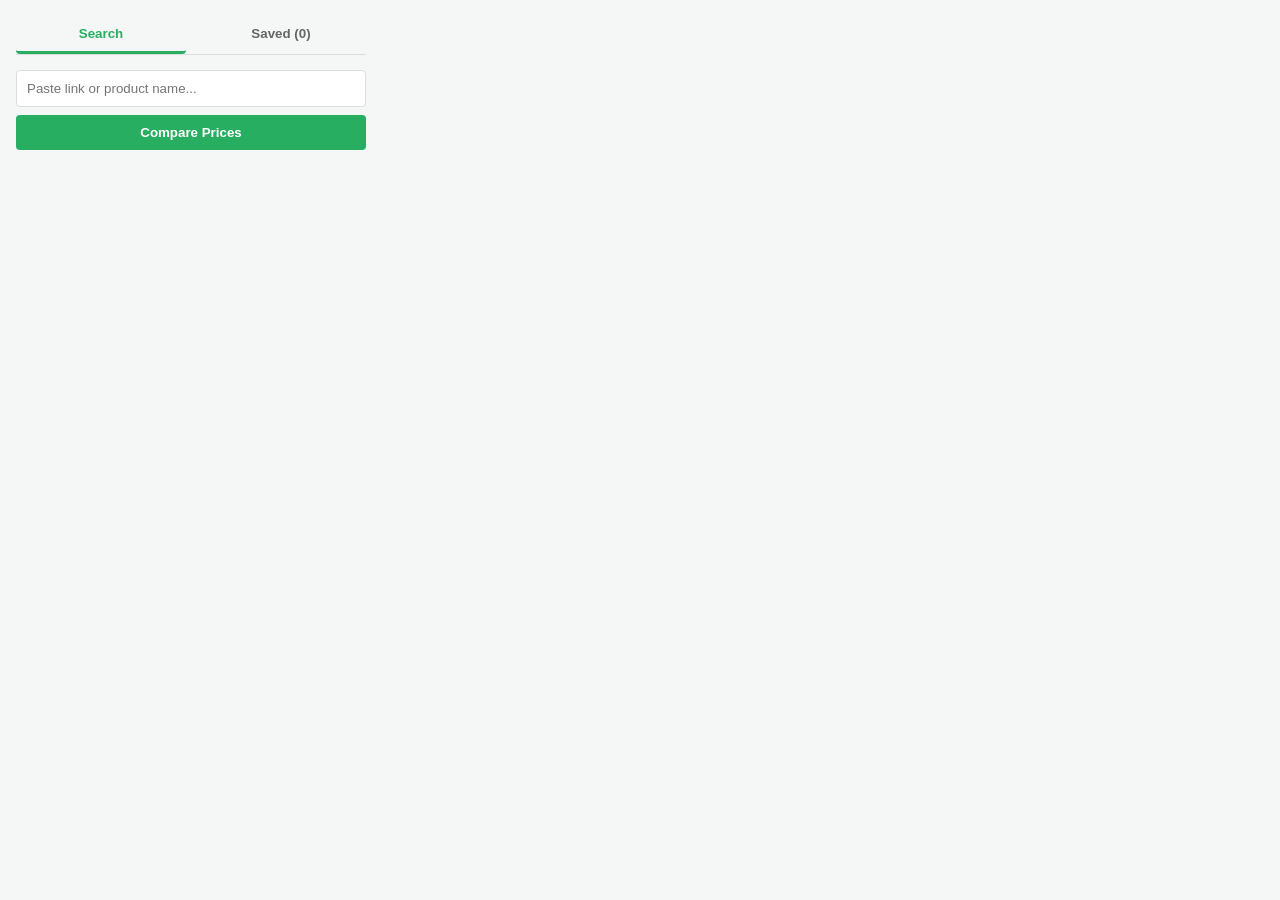
==== index.html @ 8ddc96fa "add main HTML structure, update CSS styles, and en hance JavaScript functionality for price comparis" ====
<!DOCTYPE html>
<html>
<head>
  <link rel="stylesheet" href="style.css">
</head>
<body>
  <div class="container">
    <div class="tabs">
      <button class="tab-link active" id="tabSearch">Search</button>
      <button class="tab-link" id="tabSaved">Saved (0)</button>
    </div>

    <div id="searchSection" class="tab-content">
      <div class="search-box">
        <input type="text" id="product" placeholder="Paste link or product name..." />
        <button id="searchBtn">Compare Prices</button>
      </div>
      <div id="results"></div>
    </div>

    <div id="savedSection" class="tab-content" style="display:none;">
      <div id="savedList"></div>
    </div>
  </div>
  <script src="script.js"></script>
</body>
</html>
---- style.css ----
body {
  margin: 0;
  font-family: 'Segoe UI', Tahoma, Geneva, Verdana, sans-serif;
  background-color: #f9f9f9;
}

.container {
  width: 350px;
  padding: 15px;
}

header h2 {
  margin: 0;
  color: #27ae60;
  text-align: center;
}

header p {
  font-size: 12px;
  color: #666;
  text-align: center;
  margin-bottom: 15px;
}

.search-box {
  display: flex;
  flex-direction: column;
  gap: 8px;
  margin-bottom: 15px;
}

input {
  padding: 10px;
  border: 1px solid #ddd;
  border-radius: 4px;
  outline: none;
}

input:focus { border-color: #27ae60; }

button {
  padding: 10px;
  background: #27ae60;
  color: white;
  border: none;
  border-radius: 4px;
  cursor: pointer;
  font-weight: bold;
  transition: 0.3s;
}

button:hover { background: #219150; }

.card {
  background: white;
  padding: 12px;
  margin-bottom: 10px;
  border-radius: 8px;
  box-shadow: 0 2px 5px rgba(0,0,0,0.1);
  display: flex;
  flex-direction: column;
  gap: 5px;
}

.card b { color: #333; font-size: 14px; }

.price-tag {
  color: #e67e22;
  font-weight: bold;
  font-size: 16px;
}

.source-tag {
  font-size: 11px;
  background: #eee;
  padding: 2px 6px;
  border-radius: 4px;
  width: fit-content;
}

.buy-btn {
  text-decoration: none;
  background: #3498db;
  color: white;
  text-align: center;
  padding: 5px;
  border-radius: 4px;
  margin-top: 5px;
  font-size: 12px;
}
:root {
  --primary: #27ae60;
  --secondary: #3498db;
  --bg: #f4f7f6;
  --text: #333;
}

body { width: 380px; margin: 0; font-family: 'Inter', system-ui, sans-serif; background: var(--bg); }

.container { padding: 16px; }

/* Tabs */
.tabs { display: flex; gap: 10px; margin-bottom: 15px; border-bottom: 1px solid #ddd; }
.tab-link { 
  background: none; border: none; padding: 10px; cursor: pointer; color: #666; font-weight: 600;
  border-bottom: 3px solid transparent; width: 50%;
}
.tab-link.active { color: var(--primary); border-bottom-color: var(--primary); }

/* Cards */
.card {
  background: white; border-radius: 12px; padding: 12px; margin-bottom: 12px;
  box-shadow: 0 4px 6px rgba(0,0,0,0.05); transition: transform 0.2s;
}
.card:hover { transform: translateY(-2px); }

.price { font-size: 1.2em; font-weight: bold; color: #e67e22; margin: 5px 0; }

.actions { display: flex; gap: 8px; margin-top: 10px; }

.btn-buy { flex: 2; background: var(--secondary); color: white; text-align: center; text-decoration: none; padding: 8px; border-radius: 6px; font-size: 12px; }
.btn-save { flex: 1; background: #eee; border: none; border-radius: 6px; cursor: pointer; font-size: 12px; }
.btn-save.saved { background: #ffeaa7; color: #d35400; }
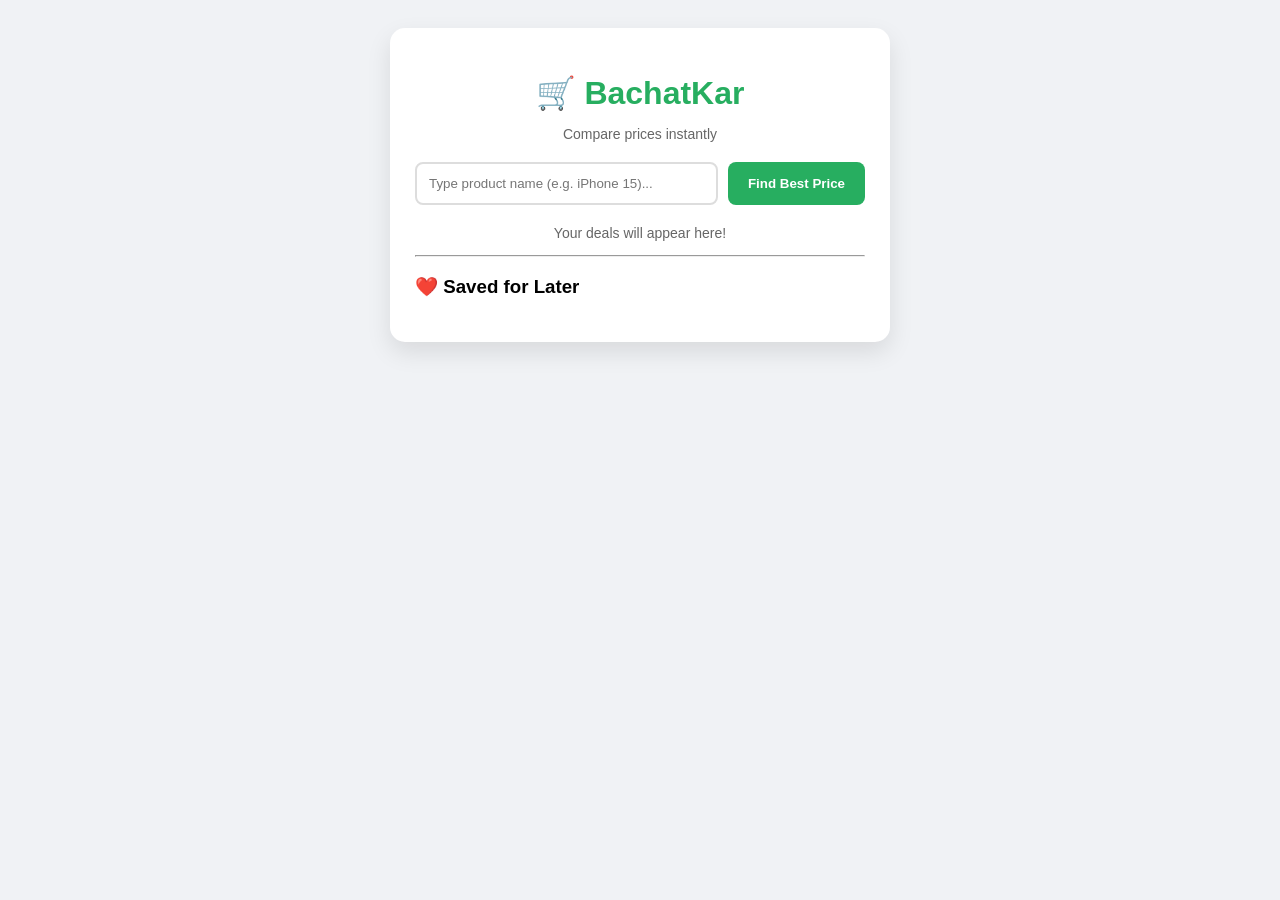
==== commit 4a8240d6: "add main HTML structure, update CSS styles, and enhance JavaScript functionality for price compariso" ====
--- a/index.html
+++ b/index.html
@@ -1,27 +1,36 @@
 <!DOCTYPE html>
-<html>
+<html lang="en">
 <head>
-  <link rel="stylesheet" href="style.css">
+    <meta charset="UTF-8">
+    <meta name="viewport" content="width=device-width, initial-scale=1.0">
+    <title>BachatKar | Price Comparison</title>
+    <link rel="stylesheet" href="style.css">
 </head>
 <body>
-  <div class="container">
-    <div class="tabs">
-      <button class="tab-link active" id="tabSearch">Search</button>
-      <button class="tab-link" id="tabSaved">Saved (0)</button>
+
+    <div class="app-container">
+        <header>
+            <h1>🛒 BachatKar</h1>
+            <p>Compare prices instantly</p>
+        </header>
+
+        <div class="search-section">
+            <input type="text" id="userInput" placeholder="Type product name (e.g. iPhone 15)...">
+            <button id="searchBtn">Find Best Price</button>
+        </div>
+
+        <div id="resultsList">
+            <p class="placeholder-text">Your deals will appear here!</p>
+        </div>
+
+        <hr>
+        
+        <h3>❤️ Saved for Later</h3>
+        <div id="savedList">
+            <p class="placeholder-text">No saved items yet.</p>
+        </div>
     </div>
 
-    <div id="searchSection" class="tab-content">
-      <div class="search-box">
-        <input type="text" id="product" placeholder="Paste link or product name..." />
-        <button id="searchBtn">Compare Prices</button>
-      </div>
-      <div id="results"></div>
-    </div>
-
-    <div id="savedSection" class="tab-content" style="display:none;">
-      <div id="savedList"></div>
-    </div>
-  </div>
-  <script src="script.js"></script>
+    <script src="script.js"></script>
 </body>
 </html>
--- a/style.css
+++ b/style.css
@@ -1,123 +1,76 @@
+/* General Setup */
 body {
-  margin: 0;
-  font-family: 'Segoe UI', Tahoma, Geneva, Verdana, sans-serif;
-  background-color: #f9f9f9;
+    font-family: 'Arial', sans-serif;
+    background-color: #f0f2f5;
+    display: flex;
+    justify-content: center;
+    padding: 20px;
 }
 
-.container {
-  width: 350px;
-  padding: 15px;
+.app-container {
+    background: white;
+    width: 100%;
+    max-width: 450px;
+    padding: 25px;
+    border-radius: 15px;
+    box-shadow: 0 10px 25px rgba(0,0,0,0.1);
 }
 
-header h2 {
-  margin: 0;
-  color: #27ae60;
-  text-align: center;
-}
+h1 { color: #27ae60; text-align: center; margin-bottom: 5px; }
+p { text-align: center; color: #666; font-size: 14px; }
 
-header p {
-  font-size: 12px;
-  color: #666;
-  text-align: center;
-  margin-bottom: 15px;
-}
-
-.search-box {
-  display: flex;
-  flex-direction: column;
-  gap: 8px;
-  margin-bottom: 15px;
+/* Search Bar */
+.search-section {
+    display: flex;
+    gap: 10px;
+    margin-top: 20px;
+    margin-bottom: 20px;
 }
 
 input {
-  padding: 10px;
-  border: 1px solid #ddd;
-  border-radius: 4px;
-  outline: none;
+    flex: 1;
+    padding: 12px;
+    border: 2px solid #ddd;
+    border-radius: 8px;
+    outline: none;
 }
 
-input:focus { border-color: #27ae60; }
-
 button {
-  padding: 10px;
-  background: #27ae60;
-  color: white;
-  border: none;
-  border-radius: 4px;
-  cursor: pointer;
-  font-weight: bold;
-  transition: 0.3s;
+    background: #27ae60;
+    color: white;
+    border: none;
+    padding: 12px 20px;
+    border-radius: 8px;
+    cursor: pointer;
+    font-weight: bold;
 }
 
-button:hover { background: #219150; }
-
-.card {
-  background: white;
-  padding: 12px;
-  margin-bottom: 10px;
-  border-radius: 8px;
-  box-shadow: 0 2px 5px rgba(0,0,0,0.1);
-  display: flex;
-  flex-direction: column;
-  gap: 5px;
+/* Product Cards */
+.product-card {
+    background: #fff;
+    border: 1px solid #eee;
+    padding: 15px;
+    border-radius: 10px;
+    margin-bottom: 10px;
 }
 
-.card b { color: #333; font-size: 14px; }
-
-.price-tag {
-  color: #e67e22;
-  font-weight: bold;
-  font-size: 16px;
+.price {
+    color: #e67e22;
+    font-size: 18px;
+    font-weight: bold;
 }
 
-.source-tag {
-  font-size: 11px;
-  background: #eee;
-  padding: 2px 6px;
-  border-radius: 4px;
-  width: fit-content;
+.btn-group {
+    display: flex;
+    gap: 10px;
+    margin-top: 10px;
 }
 
-.buy-btn {
-  text-decoration: none;
-  background: #3498db;
-  color: white;
-  text-align: center;
-  padding: 5px;
-  border-radius: 4px;
-  margin-top: 5px;
-  font-size: 12px;
-}
-:root {
-  --primary: #27ae60;
-  --secondary: #3498db;
-  --bg: #f4f7f6;
-  --text: #333;
-}
-
-body { width: 380px; margin: 0; font-family: 'Inter', system-ui, sans-serif; background: var(--bg); }
-
-.container { padding: 16px; }
-
-/* Tabs */
-.tabs { display: flex; gap: 10px; margin-bottom: 15px; border-bottom: 1px solid #ddd; }
-.tab-link { 
-  background: none; border: none; padding: 10px; cursor: pointer; color: #666; font-weight: 600;
-  border-bottom: 3px solid transparent; width: 50%;
-}
-.tab-link.active { color: var(--primary); border-bottom-color: var(--primary); }
-
-/* Cards */
-.card {
-  background: white; border-radius: 12px; padding: 12px; margin-bottom: 12px;
-  box-shadow: 0 4px 6px rgba(0,0,0,0.05); transition: transform 0.2s;
-}
-.card:hover { transform: translateY(-2px); }
-
-.price { font-size: 1.2em; font-weight: bold; color: #e67e22; margin: 5px 0; }
-
-.actions { display: flex; gap: 8px; margin-top: 10px; }
-
-.btn-buy { flex: 2; background: var(--secondary); color: white; text-align: center; text-decoration: none; padding: 8px; border-radius: 6px; font-size: 12px; }
-.btn-save { flex: 1; background: #eee; border: none; border-radius: 6px; cursor: pointer; font-size: 12px; }
-.btn-save.saved { background: #ffeaa7; color: #d35400; }+.buy-link {
+    background: #3498db;
+    color: white;
+    text-decoration: none;
+    padding: 5px 10px;
+    border-radius: 5px;
+    font-size: 12px;
+}
